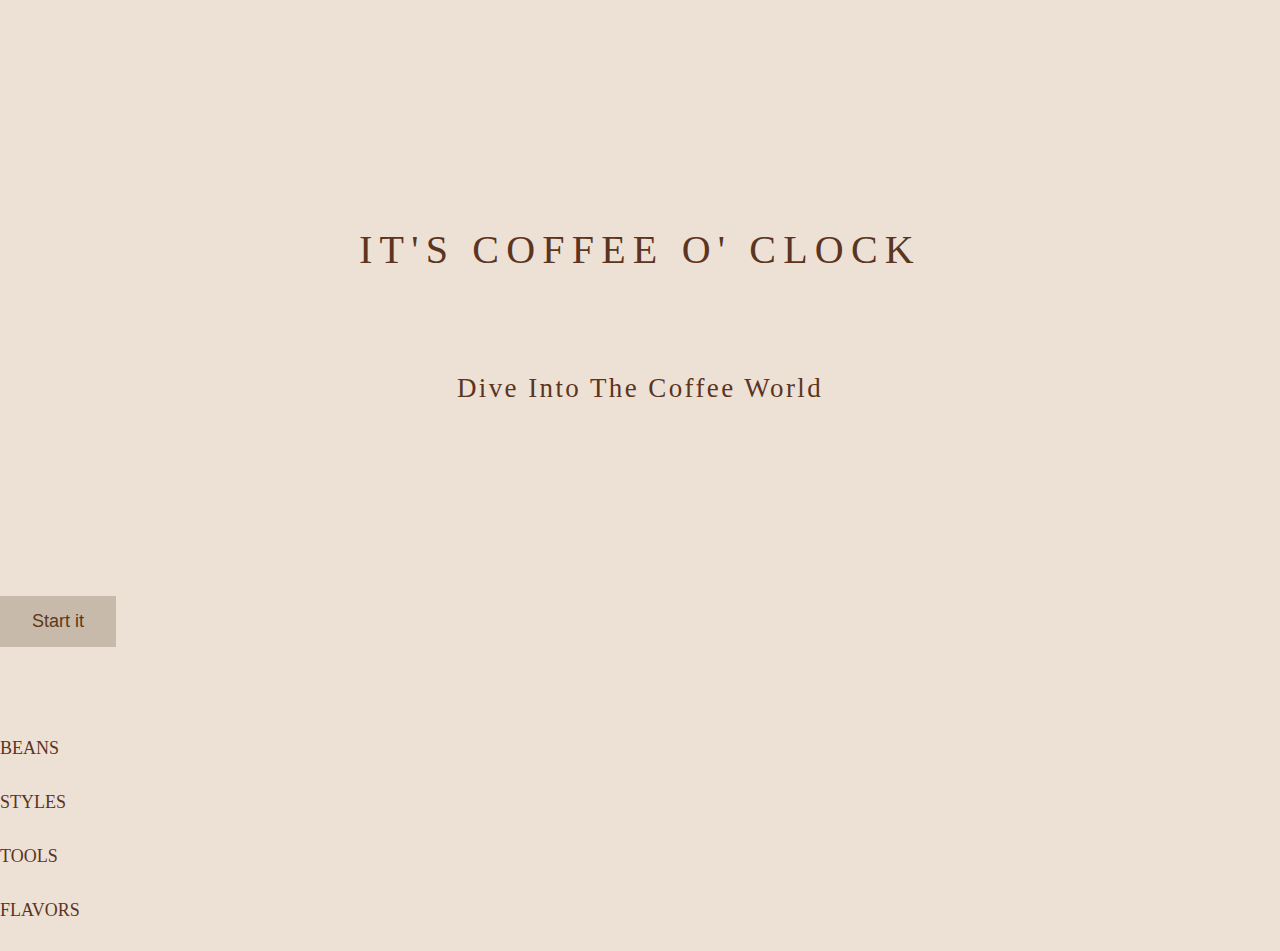
==== index.html @ 8426344e "favicon changed" ====
<!DOCTYPE html>
<html lang="en">
  <head>
    <meta charset="UTF-8" />
    <meta http-equiv="X-UA-Compatible" content="IE=edge" />
    <meta name="viewport" content="width=device-width, initial-scale=1.0" />
    <!-- PUT A TITLE IN HERE -->
    <title>Coffee o' clock</title>
    <link rel="icon" type="image/x-icon" href="/images/homepage_bg.png">
    <!-- PUT A DESCRIPTION IN HERE -->
    <meta name="description" content="describe content of the page here...." />
    <!-- LINK TO NORMALIZE (FOR CONSISTENCY) -->
    <link rel="stylesheet" href="styles.normalize.css" />
    <!-- LINK TO ANY FRAMEWORK STYLES HERE-->
    <!-- LINK TO YOUR STYLES -->
    <link rel="stylesheet" href="styles/styles.css" />
    <link rel="stylesheet" href="./styles/homePage.css">
    <!-- LINK TO EXTERNAL JS LIBRARIES HERE -->
    <!-- LINK TO YOUR JS HERE. NOTE THE DEFER ATTRIBUTE. -->
  </head>
  <body>
    <!-- YOUR HTML GOES HERE -->
    <div class="container">
      <div class="home_container">
        <div class="home_text">
          <h1>It's coffee o' clock</h1>
          <h2>Dive Into The Coffee World</h2>
          <button class="start_btn">Start it</button>
        </div>
        <div class="home_bg"></div>
      </div>
      <div class="coffee_step_container">
        <div class="step_container">
          <div class="step_item">
            <div class="beans step_item_text"></div>
            <div class="name">BEANS</div>
            <img src="./images/home_beans.jpeg" alt="">
          </div>
          <div class="step_item">
            <div class="styles step_item_text"></div>
            <div class="name">STYLES</div>
            <img src="./images/home_styles.jpg" alt="">
          </div>
          <div class="step_item">
            <div class="tools step_item_text"></div>
            <div class="name">TOOLS</div>
            <img src="./images/home_tools.jpeg" alt="">
          </div>
          <div class="step_item">
            <div class="flavors step_item_text"></div>
            <div class="name">FLAVORS</div>
            <img src="./images/home_flavors.jpeg" alt="">
          </div>
        </div>
      </div>
    </div>
  </body>
  
    <!-- YOUR EXTERNAL PLUG-IN MAY ASK YOU TO PUT A SCRIPT TAG HERE. -->
  <script src="./scripts/scripts.js"></script>
</html>
---- styles/styles.css ----
/* ===== YOUR CSS GOES HERE ===== */
/* ===== START WITH GLOBAL STYLES THEN USE MEDIA QUERIES FOR LAYOUT ADJUSTMENTS ===== */

*,
*::before,
*::after {
  box-sizing: border-box;
}

/* Remove default margin */
body,
h1,
h2,
h3,
h4,
h5,
h6 {
  margin: 0;
}

html {
  overflow-x: hidden;
}

/* Set core body defaults */
body {
  min-height: 100vh;
  font-size: 100%;
  line-height: 1.5;
  text-rendering: optimizeSpeed;
  font-family: "Libre Baskerville"; 
  overflow-x: hidden;
  background-color: rgb(237, 225, 213);
  color: #5b3422;
  font-size: 18px;
}

article{
  padding: 1rem;
  max-width: 600px;
  margin-left: auto;
  margin-right: auto;  
}

header h1 {
  font-size: 3.5rem;
  text-transform: uppercase;
  letter-spacing: 0.18em;
  text-align: center;
  margin-top: 2.5em;
  margin-bottom: 0.3rem;
  font-weight: normal;
}

h1 {
  font-size: 2.5rem;
  text-transform: uppercase;
  letter-spacing: 0.18em;
  text-align: center;
  margin-top: 5.5em;
  margin-bottom: 5.5rem;
  font-weight: normal;
}

h2 {
  letter-spacing: 0.15rem;
  text-align: center;
  margin-top: 0.5em;
  margin-bottom: 5.5rem;
  font-weight: normal;
}

button {
  background-color: #C7baab;
  border: none;
  color: #5e3817;
  padding: 15px 32px;
  text-align: center;
  text-decoration: none;
  display: inline-block;
  margin: auto;
  font-size: 18px;
  margin-top: 5.5em;
  margin-bottom: 5.5rem;
}

.grid-container {
    display: grid;
    grid-template-columns: auto auto auto;
    gap: 10px;
    background-color: #5e3817;
    padding: 10px;
    margin: 10px;
  }
  
  .grid-container > div {
    background-color: rgba(255, 255, 255, 0.8);
    text-align: center;
    padding: 20px 0;
  }
  
  .item1 {
    grid-column: 2 / span 2; 
  }
  

/*** nav ***/
nav{
    background-color: #5b3422;
  }
  
nav ul{
    list-style: none;
    display: flex;
    flex-flow: row wrap;
    justify-content: center;
    align-items: center;
    font-family: "Libre Baskerville"; 
    gap: 30px;
  }
  
nav ul li{
    padding: 1px;
    margin: 10px;
  }
  
nav ul a {
    font-size: 18px;
    display: inline-flex;
    color: rgb(237, 225, 213);
    text-decoration: none;
    text-transform: uppercase;
    font-weight: 600;
    padding-left: 15px;
    padding-right: 15px;
  }

.centerbt{
    display: grid;
    justify-content: center;
  }

img {
	width: 100%;
	height: auto;
}

figure {
	margin-left: 1em;
	margin-right: 1rem;
	margin-bottom: 1em;
	margin-top: 1em;
}
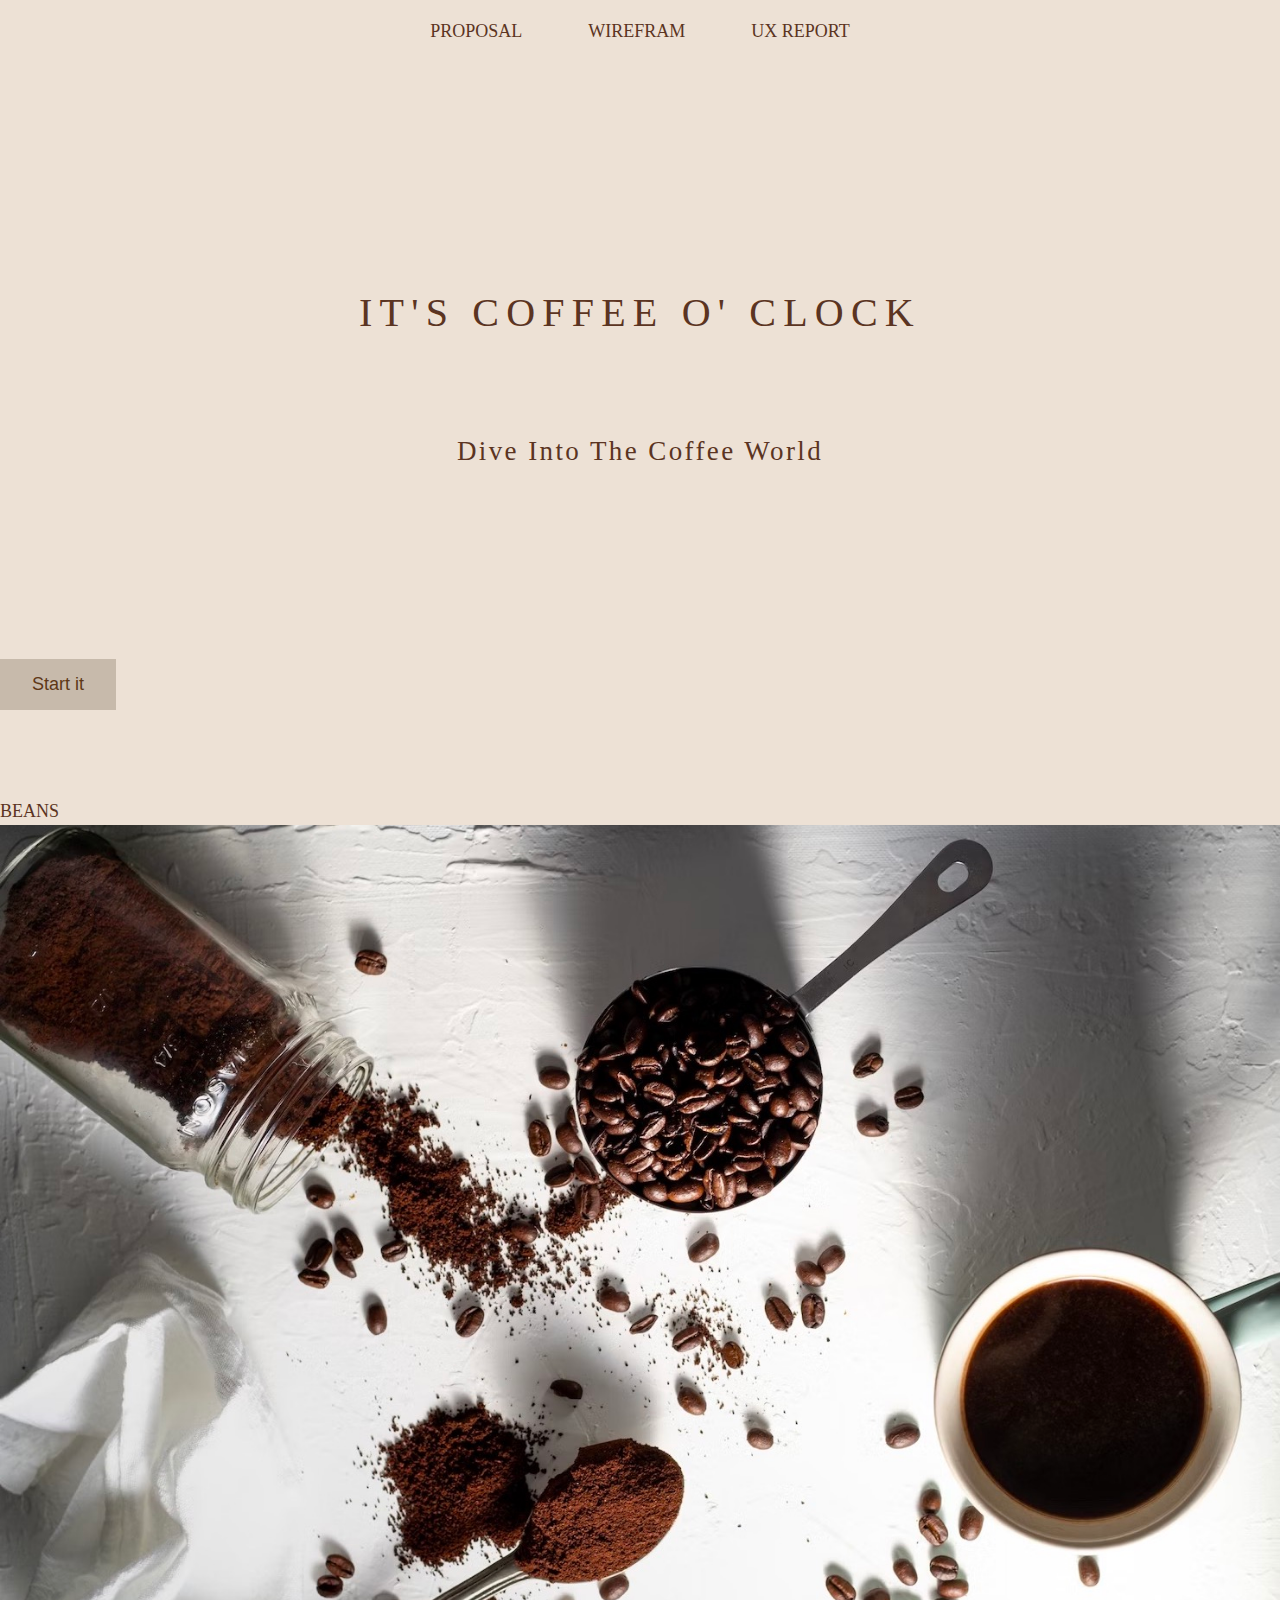
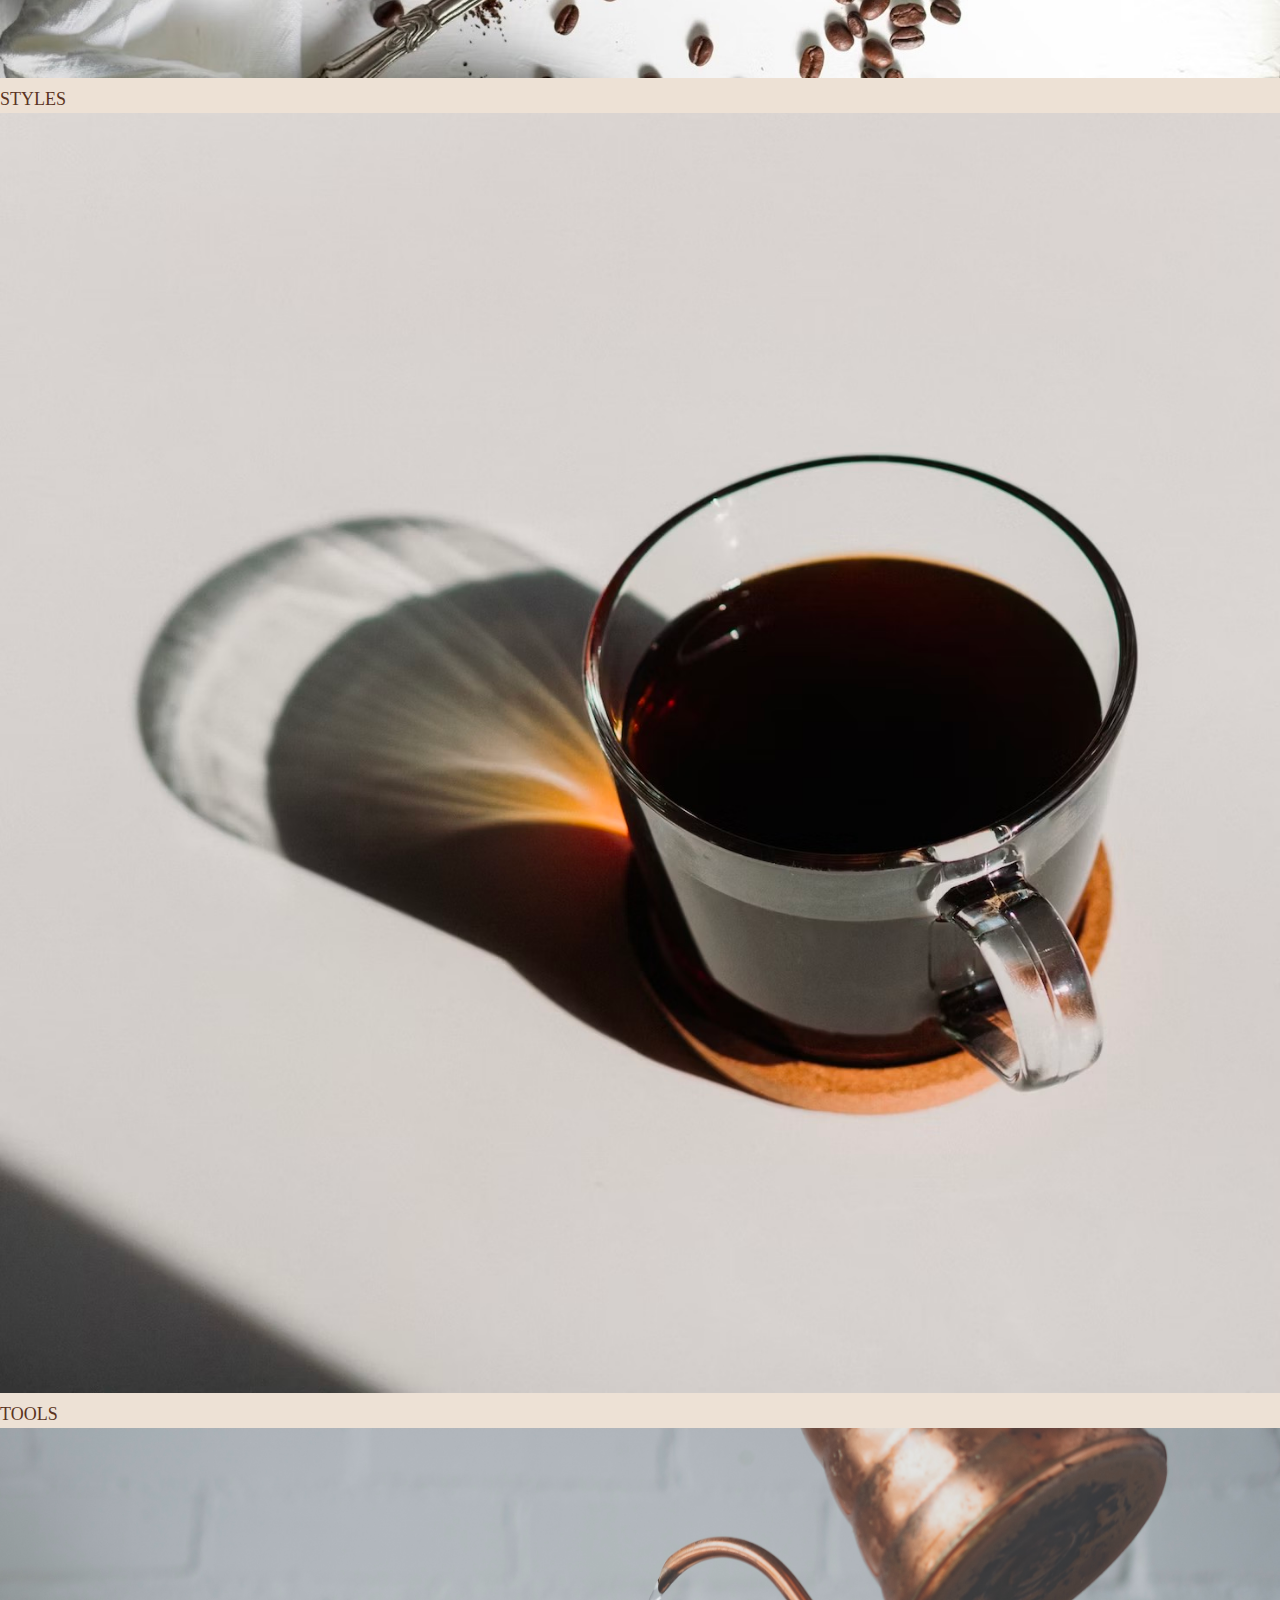
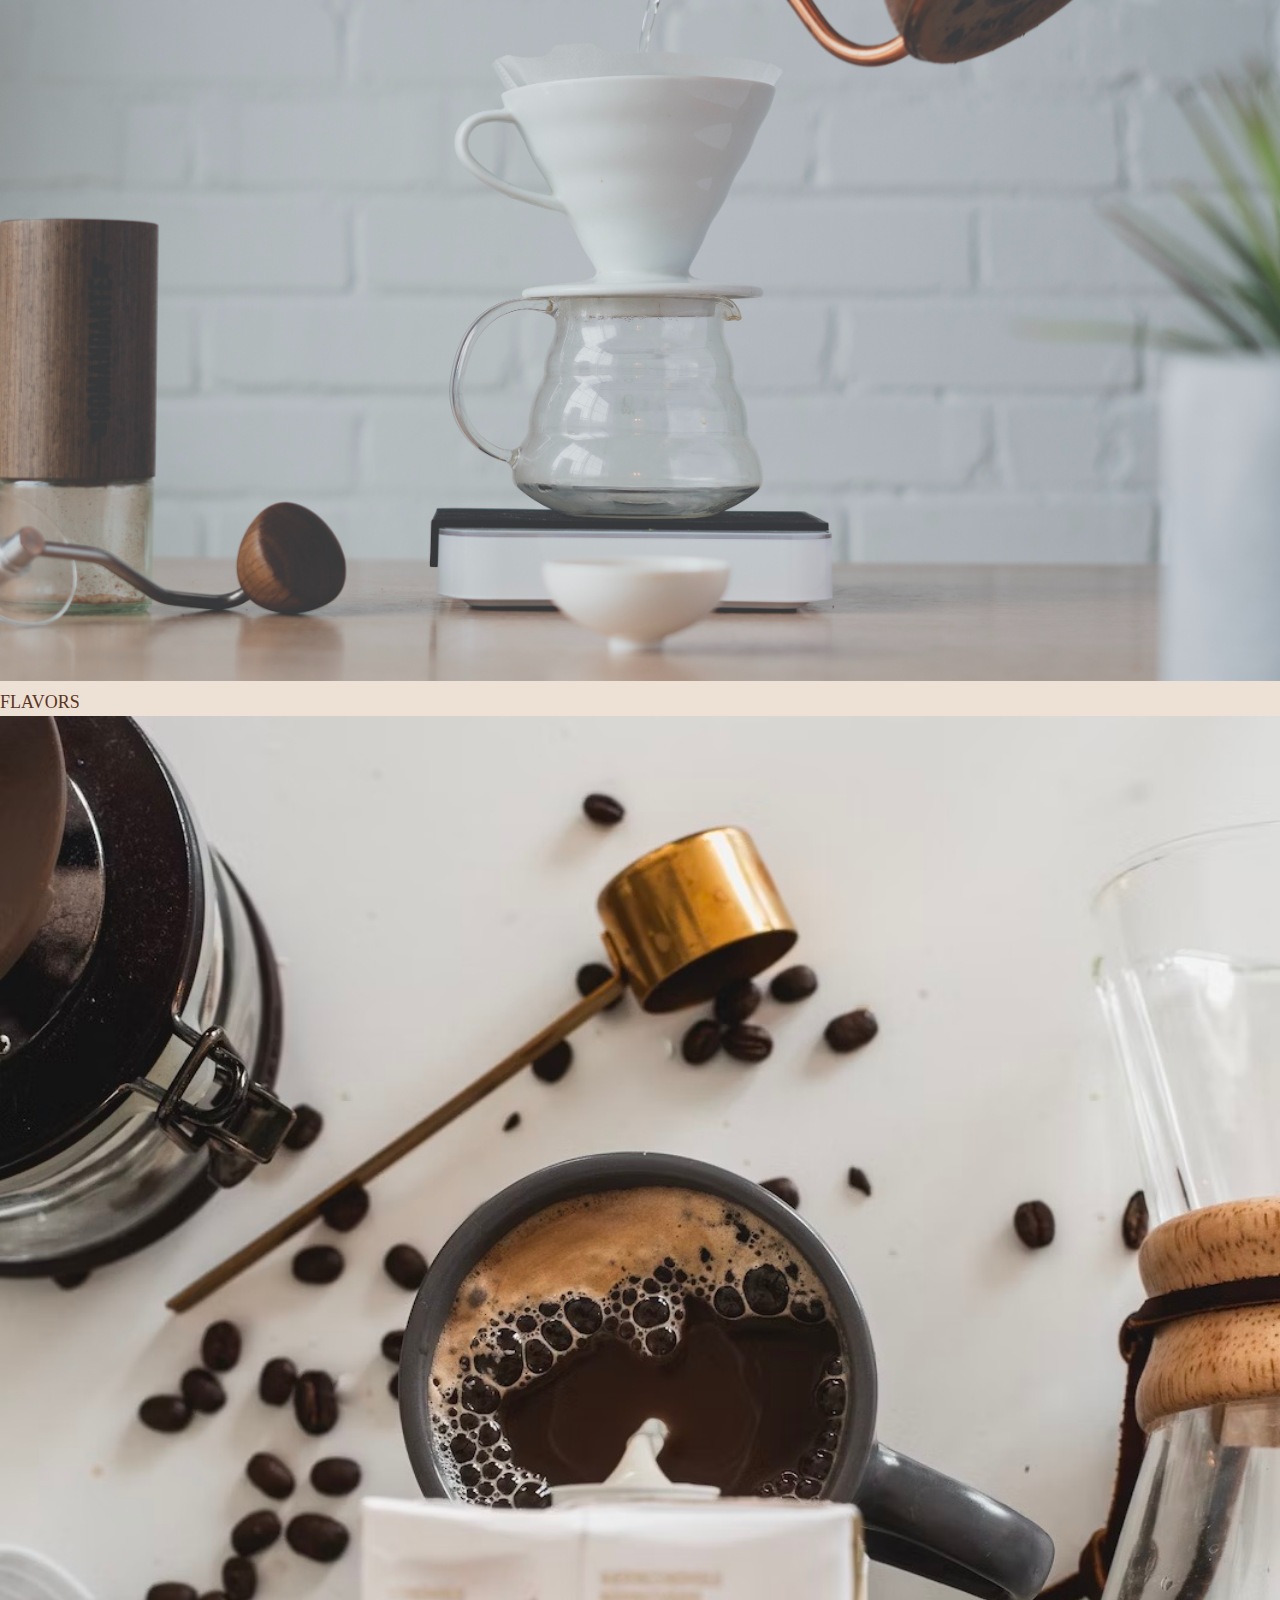
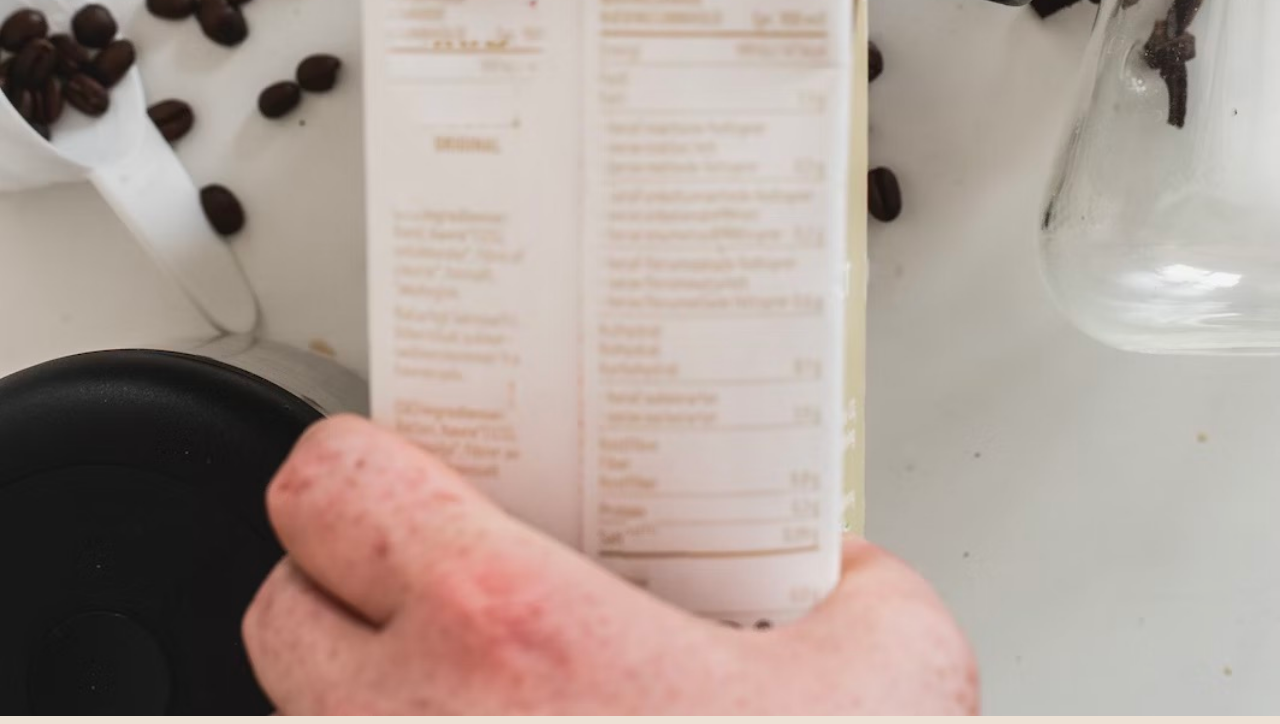
==== commit 80215749: "added some media query" ====
--- a/index.html
+++ b/index.html
@@ -6,11 +6,11 @@
     <meta name="viewport" content="width=device-width, initial-scale=1.0" />
     <!-- PUT A TITLE IN HERE -->
     <title>Coffee o' clock</title>
-    <link rel="icon" type="image/x-icon" href="/images/homepage_bg.png">
+    <link rel="icon" type="image/x-icon" href="./images/icon.png">
     <!-- PUT A DESCRIPTION IN HERE -->
     <meta name="description" content="describe content of the page here...." />
     <!-- LINK TO NORMALIZE (FOR CONSISTENCY) -->
-    <link rel="stylesheet" href="styles.normalize.css" />
+    <link rel="stylesheet" href="styles/normalize.css" />
     <!-- LINK TO ANY FRAMEWORK STYLES HERE-->
     <!-- LINK TO YOUR STYLES -->
     <link rel="stylesheet" href="styles/styles.css" />
@@ -23,6 +23,13 @@
     <div class="container">
       <div class="home_container">
         <div class="home_text">
+          <nav>
+            <ul>
+              <li><a href="#proposal">proposal</a></li>
+              <li><a href="#Wirefram">Wirefram</a></li>
+              <li><a href="#Wirefram">UX report</a></li>
+            </ul>
+          </nav>
           <h1>It's coffee o' clock</h1>
           <h2>Dive Into The Coffee World</h2>
           <button class="start_btn">Start it</button>
@@ -34,25 +41,25 @@
           <div class="step_item">
             <div class="beans step_item_text"></div>
             <div class="name">BEANS</div>
-            <img src="./images/home_beans.jpeg" alt="">
+            <a href="beans.html"><img src="./images/home_beans.jpeg" alt=""></a>
           </div>
           <div class="step_item">
             <div class="styles step_item_text"></div>
             <div class="name">STYLES</div>
-            <img src="./images/home_styles.jpg" alt="">
+            <a href="2-coffeeStyles.html"><img src="./images/home_styles.jpeg" alt=""></a>
           </div>
           <div class="step_item">
             <div class="tools step_item_text"></div>
             <div class="name">TOOLS</div>
-            <img src="./images/home_tools.jpeg" alt="">
+            <a href="3-brewingTools.html"><img src="./images/home_tools.jpg" alt=""></a>
           </div>
           <div class="step_item">
             <div class="flavors step_item_text"></div>
             <div class="name">FLAVORS</div>
-            <img src="./images/home_flavors.jpeg" alt="">
-          </div>
-        </div>
-      </div>
+            <a href="4-addingFlavors.html"><img src="./images/home_flavors.jpeg" alt=""></a>
+          </div>      
+        </div>     
+      </div> 
     </div>
   </body>
   
--- a/styles/styles.css
+++ b/styles/styles.css
@@ -70,6 +70,14 @@
   font-weight: normal;
 }
 
+h3{
+  letter-spacing: 0.10rem;
+  text-align: center;
+  margin-top: 1.5em;
+  font-weight: normal;
+  font-size: 25px;
+}
+
 button {
   background-color: #C7baab;
   border: none;
@@ -84,57 +92,74 @@
   margin-bottom: 5.5rem;
 }
 
-.grid-container {
-    display: grid;
-    grid-template-columns: auto auto auto;
+.beanstype{
+  text-align: center;
+}
+
+.flex-container {
+    display: flex;
+    flex-wrap: nowrap;
+    justify-content: space-around;
+    background-color: #5e3817;
     gap: 10px;
-    background-color: #5e3817;
     padding: 10px;
     margin: 10px;
+    align-items: stretch;
   }
   
-  .grid-container > div {
-    background-color: rgba(255, 255, 255, 0.8);
-    text-align: center;
-    padding: 20px 0;
-  }
+.flex-item {
+  background-color: rgba(255, 255, 255, 0.8);
+  text-align: center;
+  flex-grow: 1;
+  flex-basis: 1;
+}
+
+.inner-text{
+  margin: auto;
+}
   
-  .item1 {
-    grid-column: 2 / span 2; 
-  }
-  
-
 /*** nav ***/
-nav{
-    background-color: #5b3422;
-  }
-  
 nav ul{
+    display: flex;
+    flex-direction: row;
+    justify-content: center;
     list-style: none;
-    display: flex;
-    flex-flow: row wrap;
-    justify-content: center;
+    margin: 0; 
     align-items: center;
-    font-family: "Libre Baskerville"; 
     gap: 30px;
-  }
-  
-nav ul li{
-    padding: 1px;
-    margin: 10px;
-  }
-  
-nav ul a {
-    font-size: 18px;
-    display: inline-flex;
-    color: rgb(237, 225, 213);
-    text-decoration: none;
-    text-transform: uppercase;
-    font-weight: 600;
-    padding-left: 15px;
-    padding-right: 15px;
+    padding-left: 0;
   }
 
+nav ul a {
+    color: #5b3422;
+    text-transform: uppercase;   
+    text-decoration: none;
+    display: block;
+    padding: 1em;
+  }
+
+@media all and (max-width: 800px) {
+  nav ul {
+    justify-content: space-around;
+  }
+}  
+
+@media all and (max-width: 600px) {
+  nav ul {
+    flex-flow: column wrap;
+    padding: 0 ;
+  }
+  nav ul a { 
+    text-align: center; 
+    padding: 10px;
+    border-top: 1px solid rgba(255, 255, 255,0.3); 
+    border-bottom: 1px solid rgba(0, 0, 0, 0.1); 
+  }
+  nav ul li:last-of-type a {
+    border-bottom: none;
+  }
+}
+  
 .centerbt{
     display: grid;
     justify-content: center;
@@ -150,4 +175,9 @@
 	margin-right: 1rem;
 	margin-bottom: 1em;
 	margin-top: 1em;
+}
+
+.coffeestyle{
+  font-size: 28px;
+  text-align: center; 
 }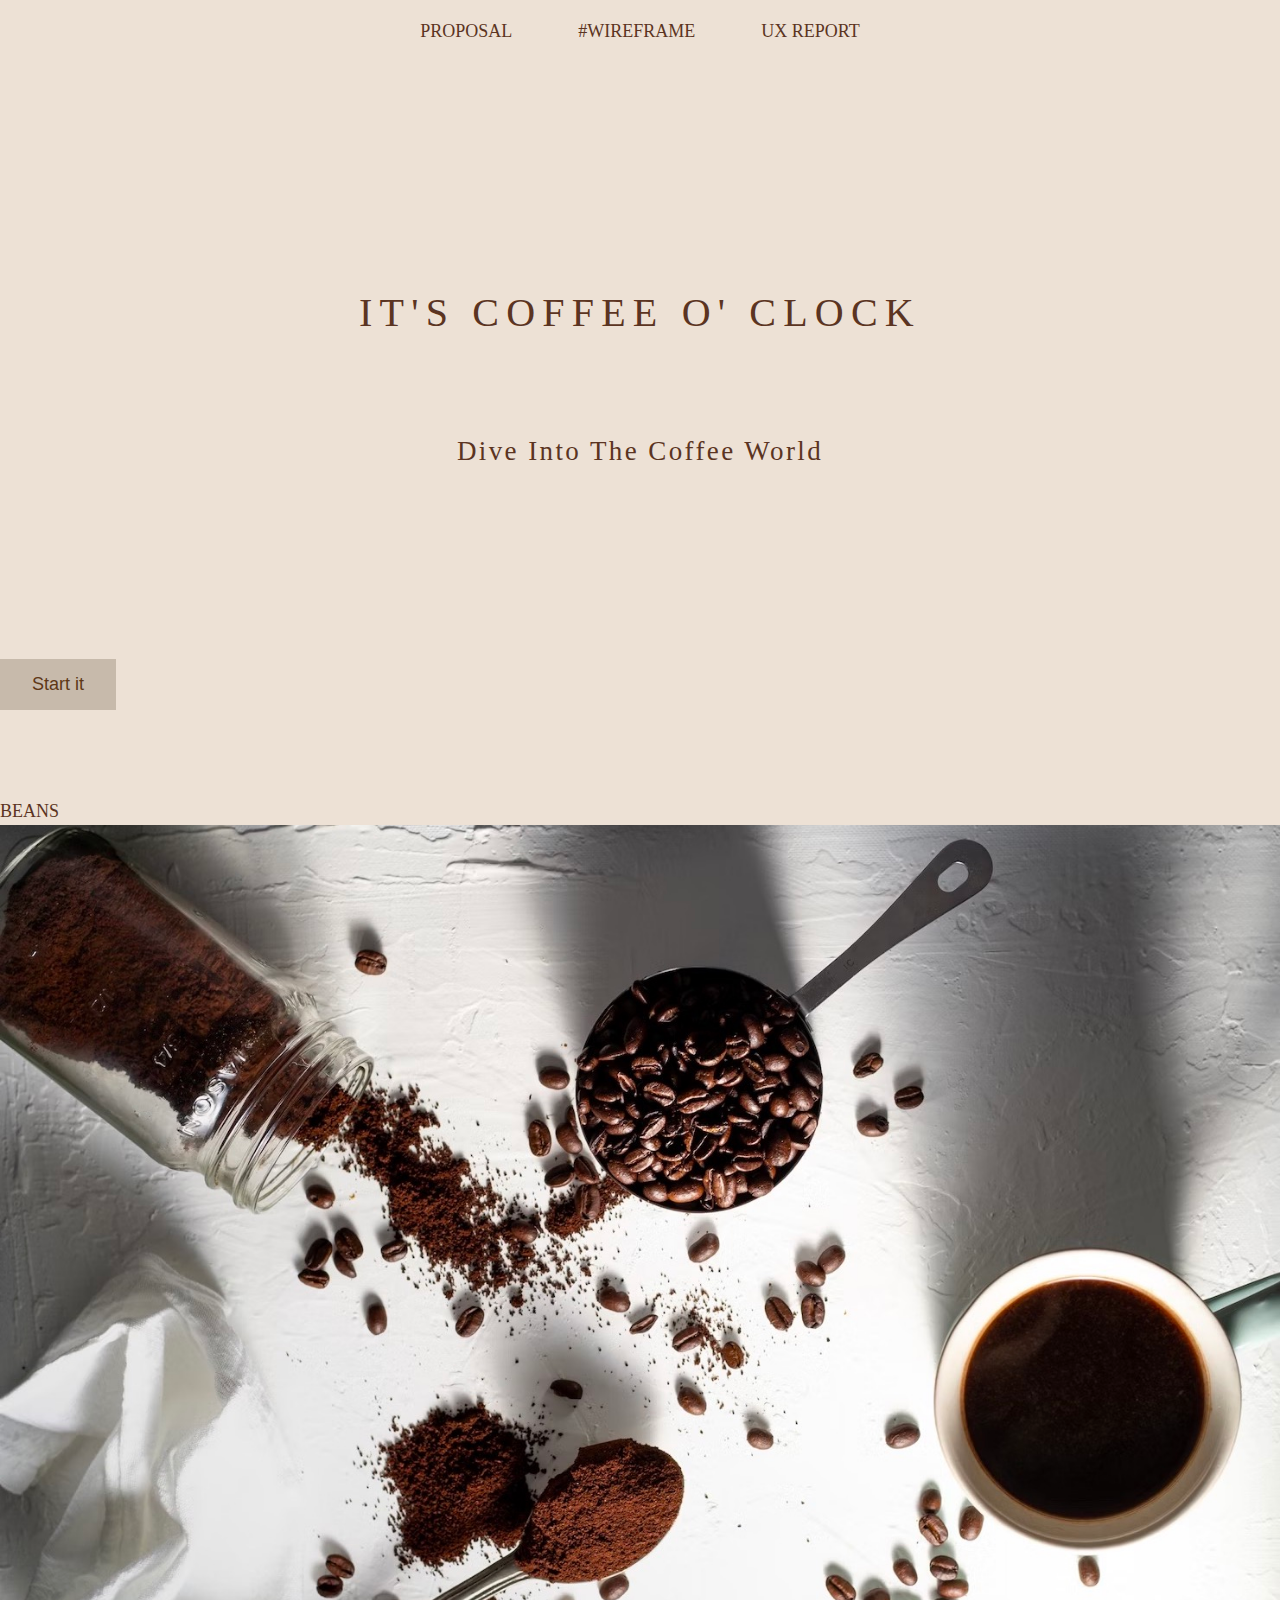
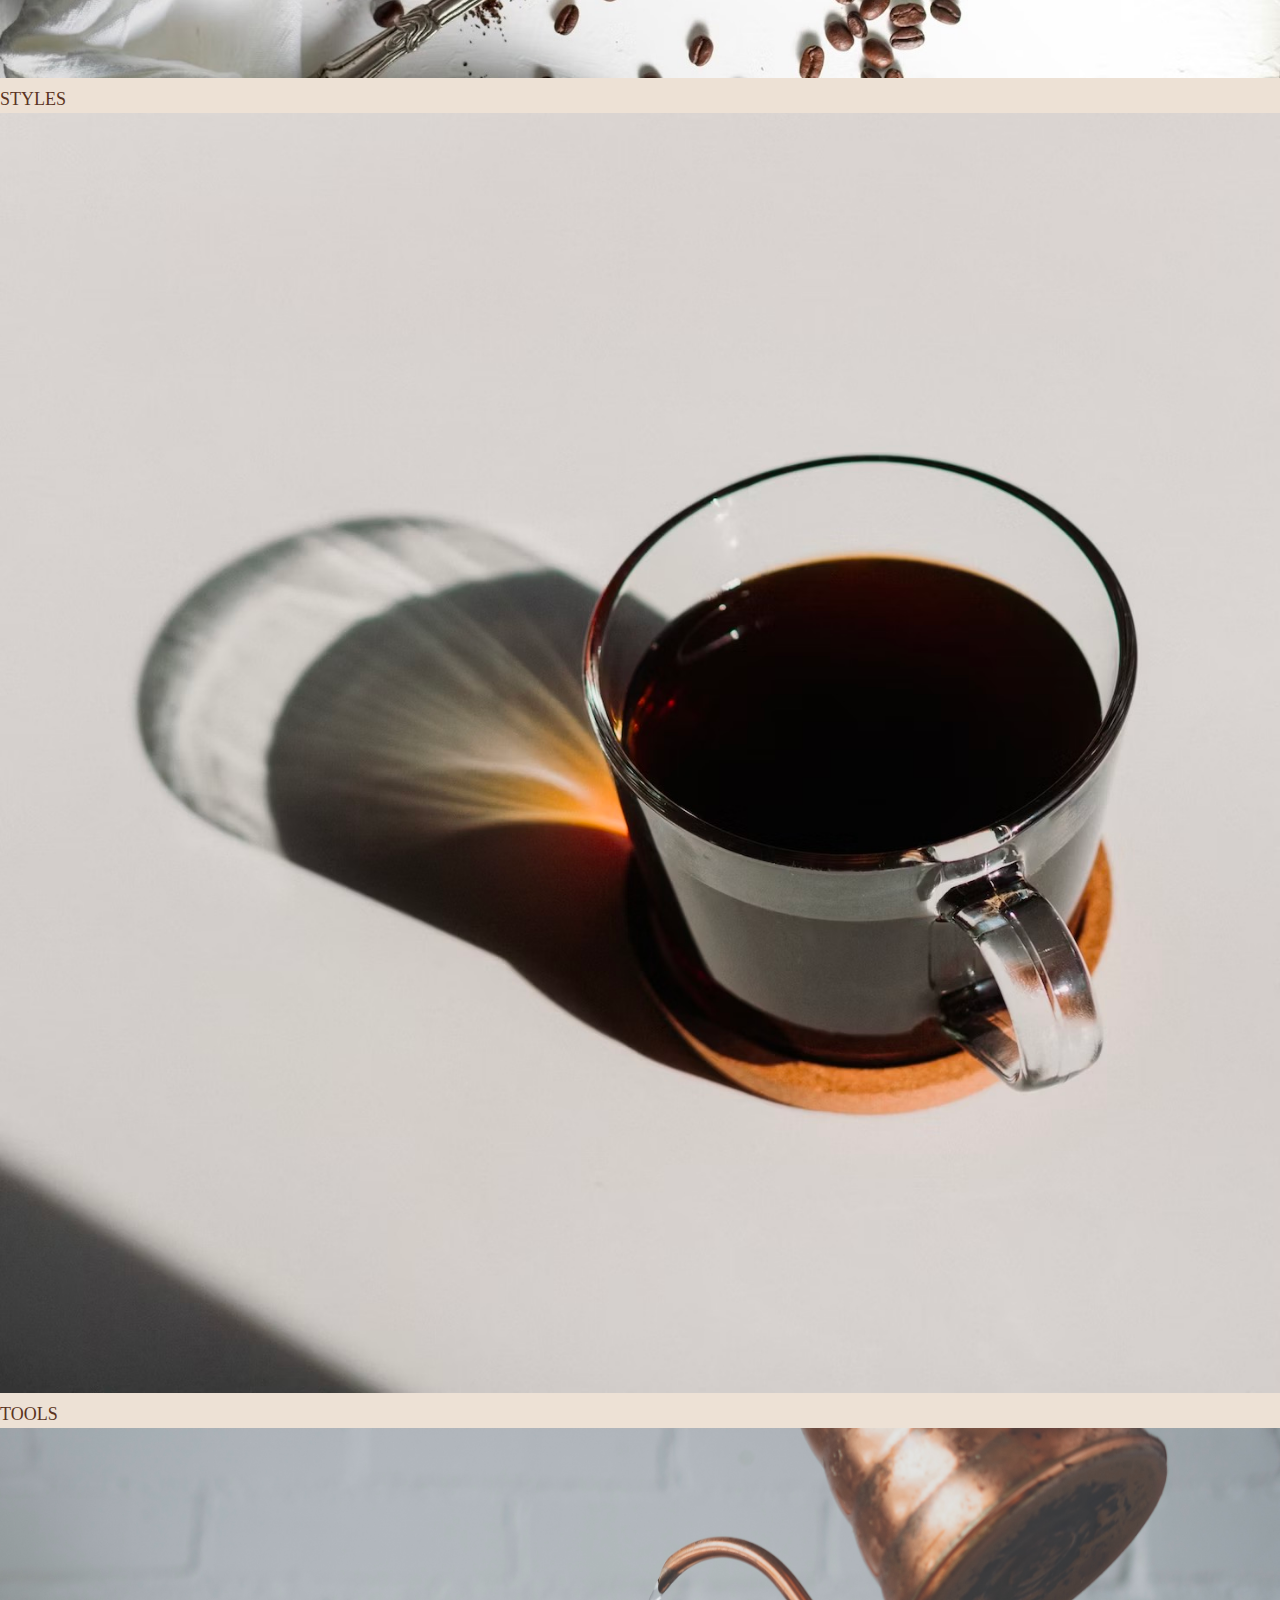
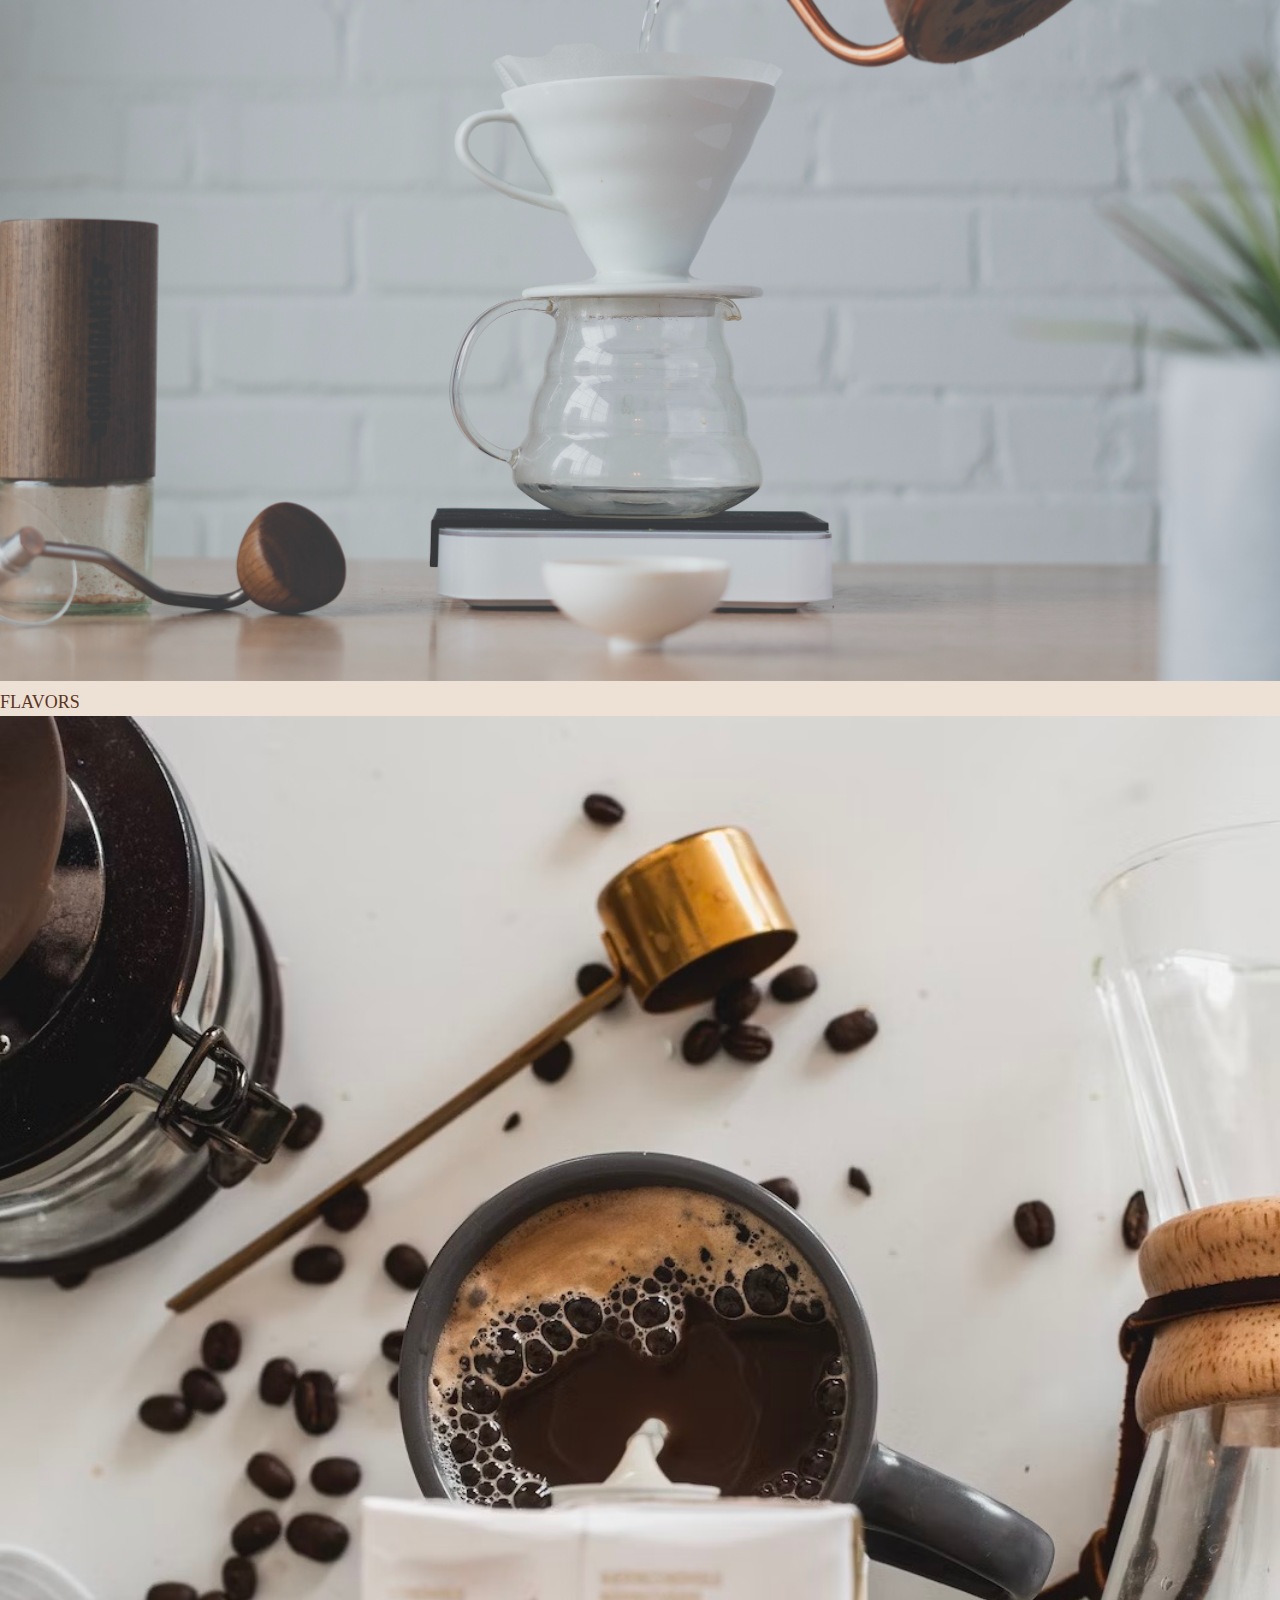
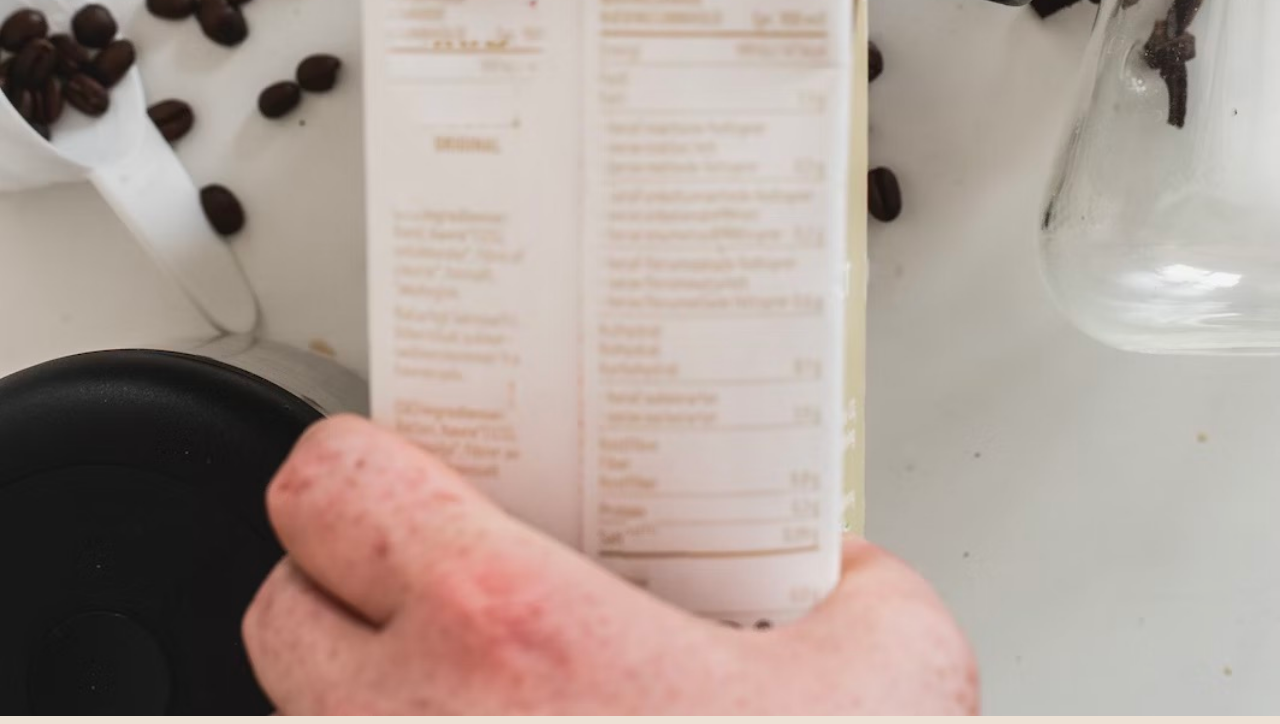
==== commit 03413bdc: "typo fixed" ====
--- a/index.html
+++ b/index.html
@@ -18,24 +18,26 @@
     <!-- LINK TO EXTERNAL JS LIBRARIES HERE -->
     <!-- LINK TO YOUR JS HERE. NOTE THE DEFER ATTRIBUTE. -->
   </head>
+ 
+    <!-- YOUR HTML GOES HERE -->
   <body>
-    <!-- YOUR HTML GOES HERE -->
     <div class="container">
       <div class="home_container">
         <div class="home_text">
           <nav>
             <ul>
               <li><a href="#proposal">proposal</a></li>
-              <li><a href="#Wirefram">Wirefram</a></li>
+              <li><a href="#Wireframe">#Wireframe</a></li>
               <li><a href="#Wirefram">UX report</a></li>
             </ul>
           </nav>
           <h1>It's coffee o' clock</h1>
           <h2>Dive Into The Coffee World</h2>
-          <button class="start_btn">Start it</button>
+          <button class="start_btn">Start it</a></button>
         </div>
         <div class="home_bg"></div>
       </div>
+      
       <div class="coffee_step_container">
         <div class="step_container">
           <div class="step_item">
@@ -58,11 +60,11 @@
             <div class="name">FLAVORS</div>
             <a href="4-addingFlavors.html"><img src="./images/home_flavors.jpeg" alt=""></a>
           </div>      
-        </div>     
+        </div> 
       </div> 
-    </div>
+    </div> 
   </body>
-  
+   
     <!-- YOUR EXTERNAL PLUG-IN MAY ASK YOU TO PUT A SCRIPT TAG HERE. -->
   <script src="./scripts/scripts.js"></script>
 </html>
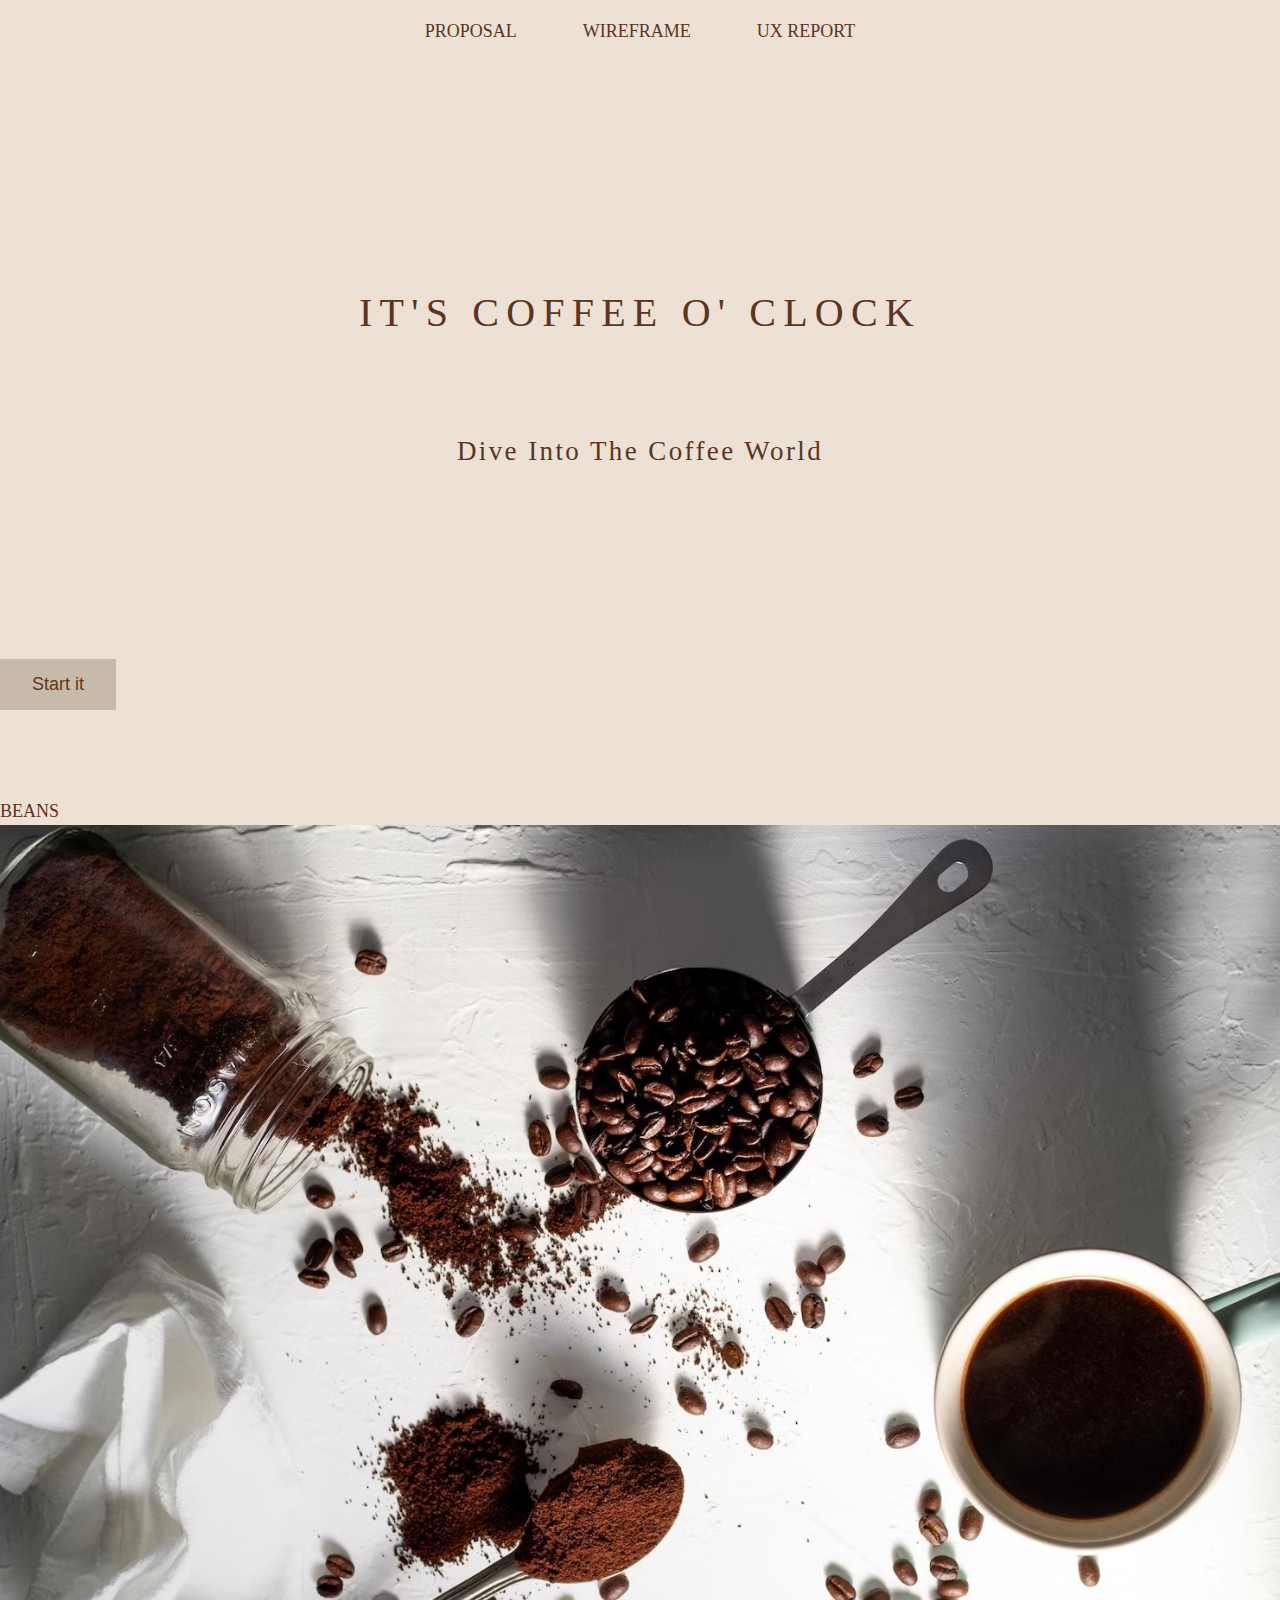
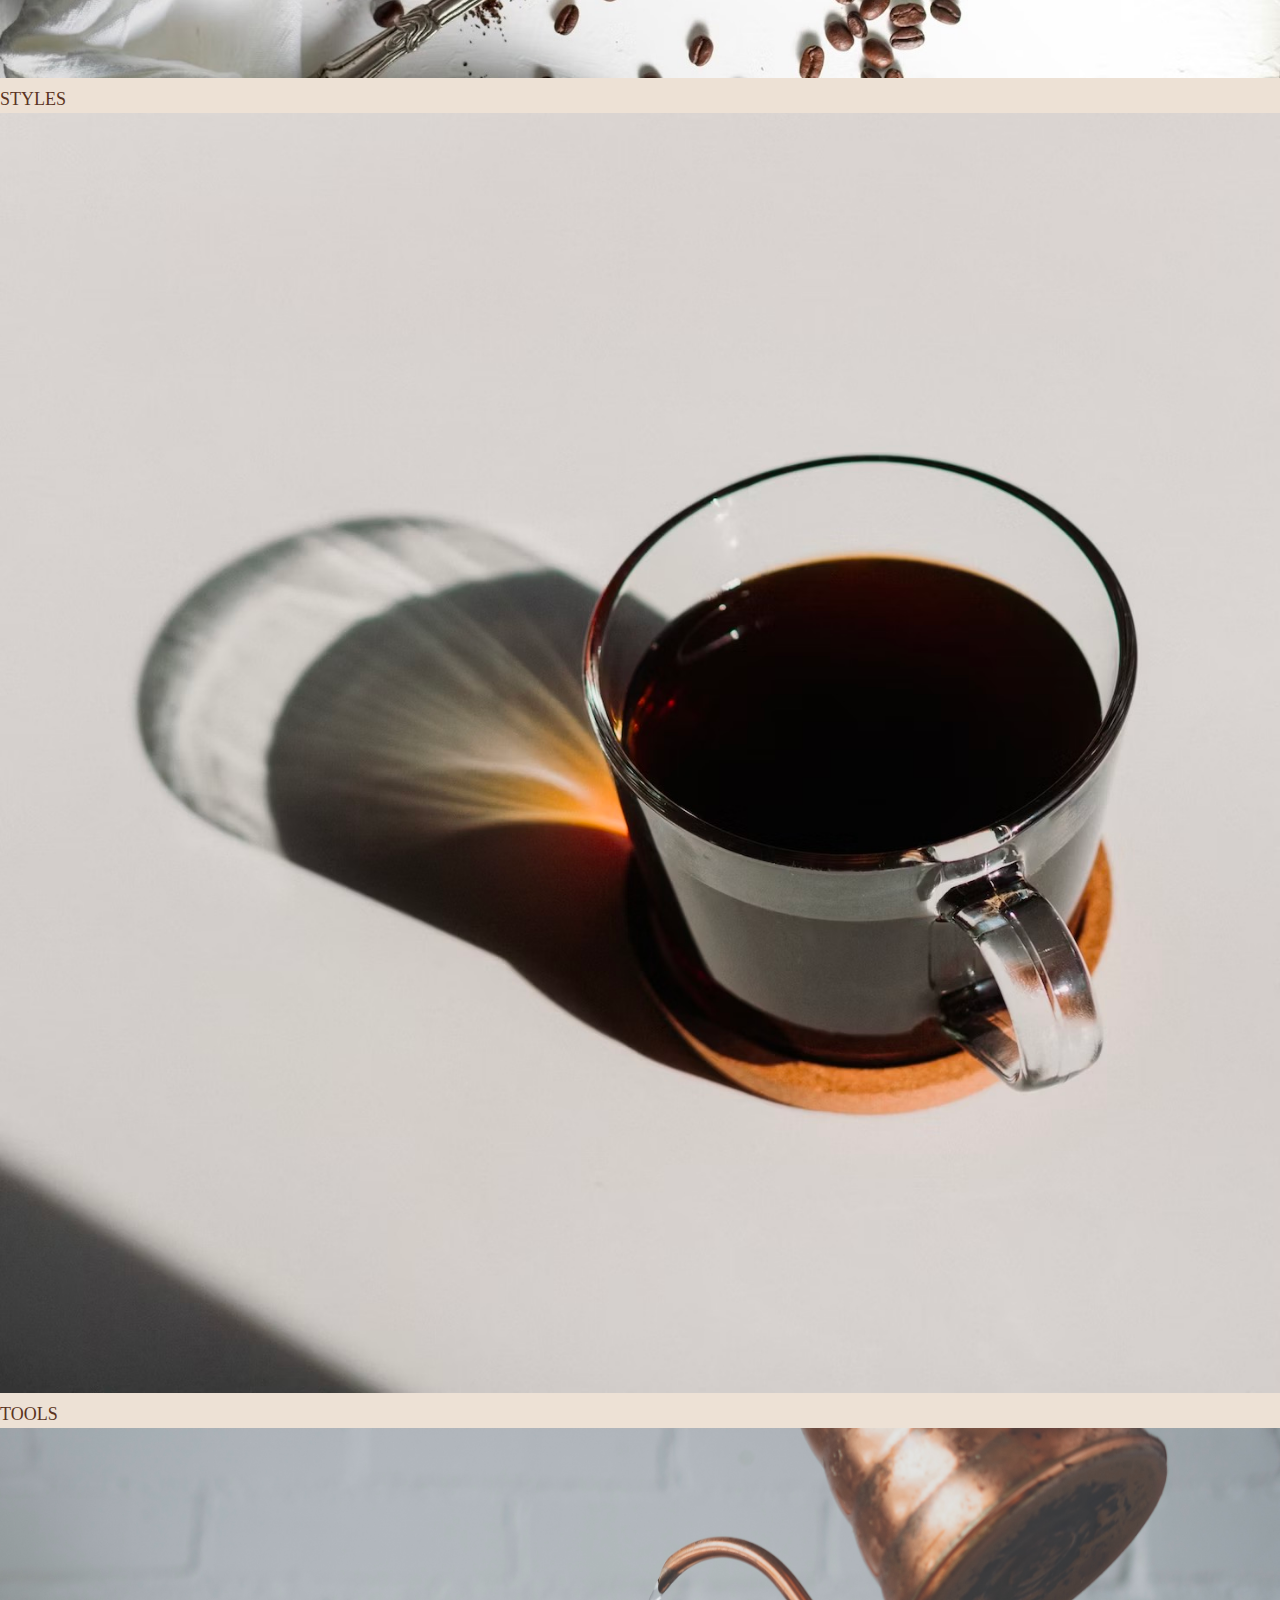
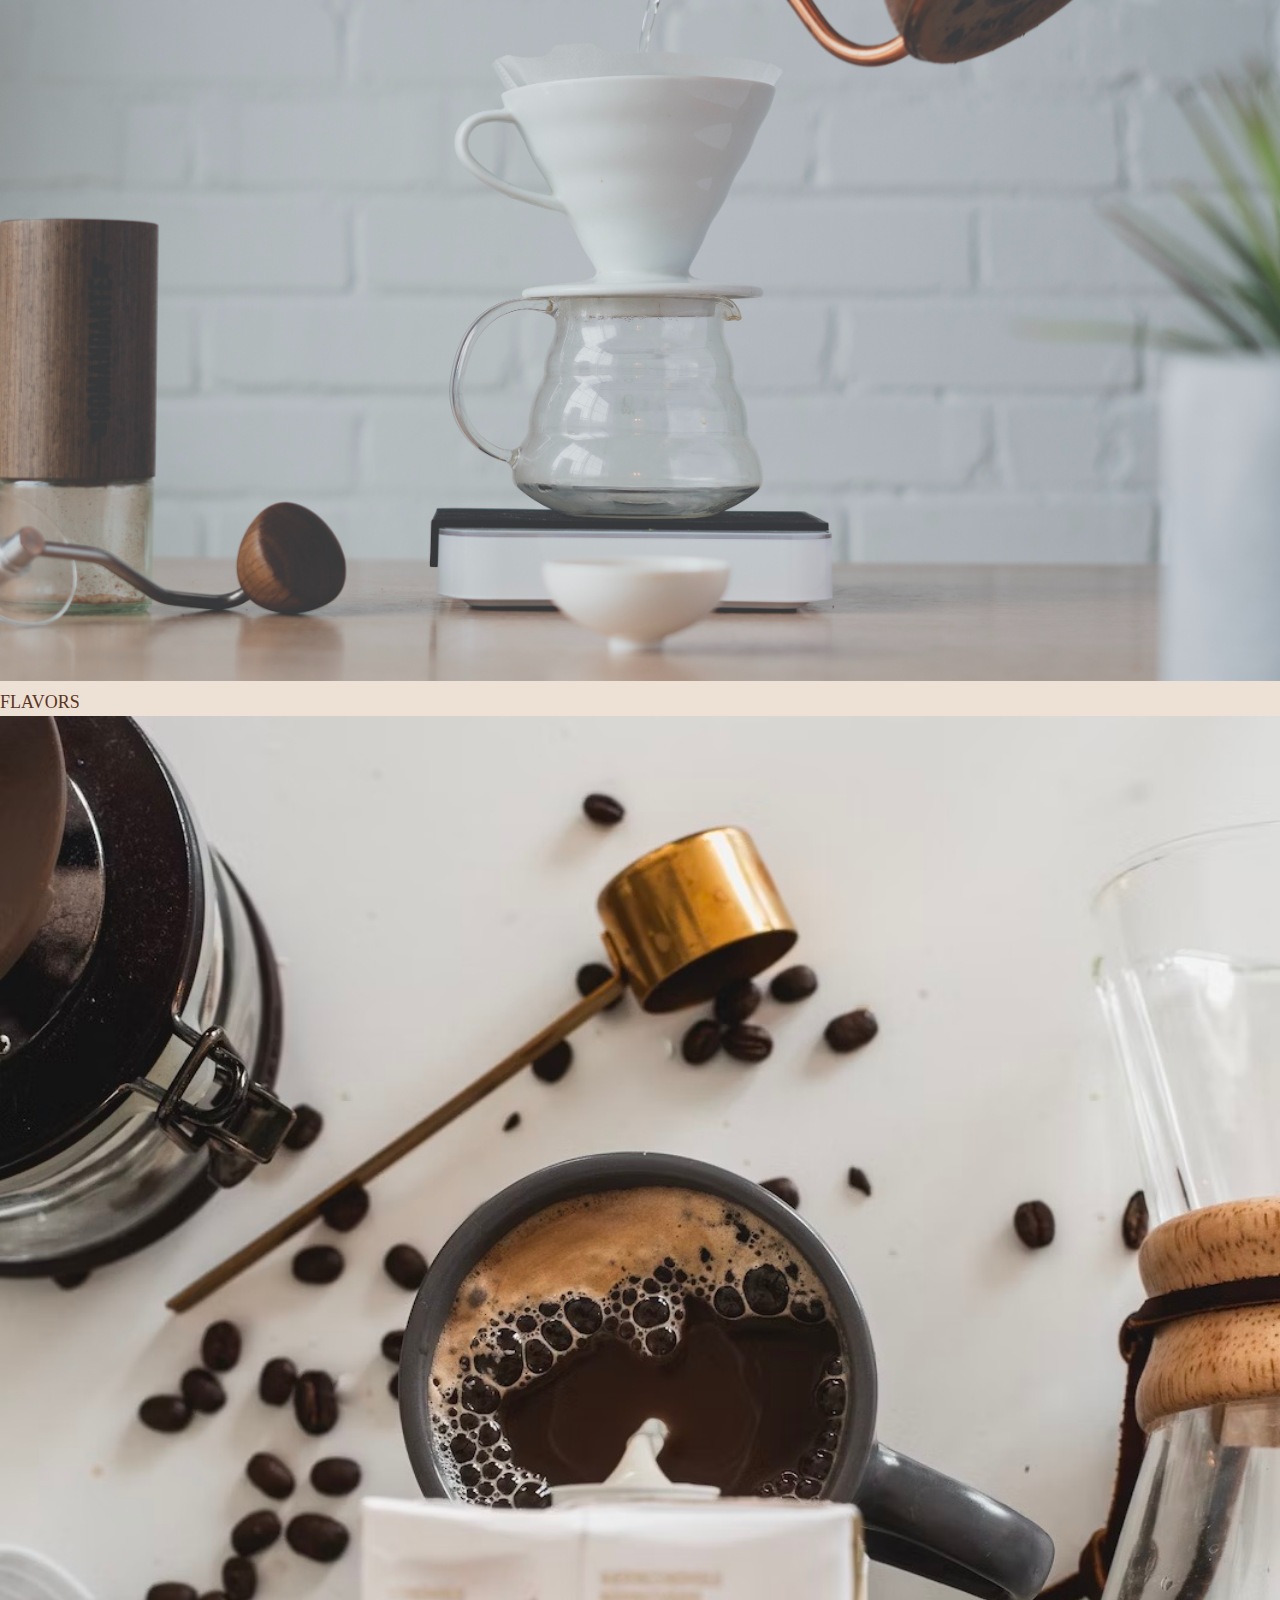
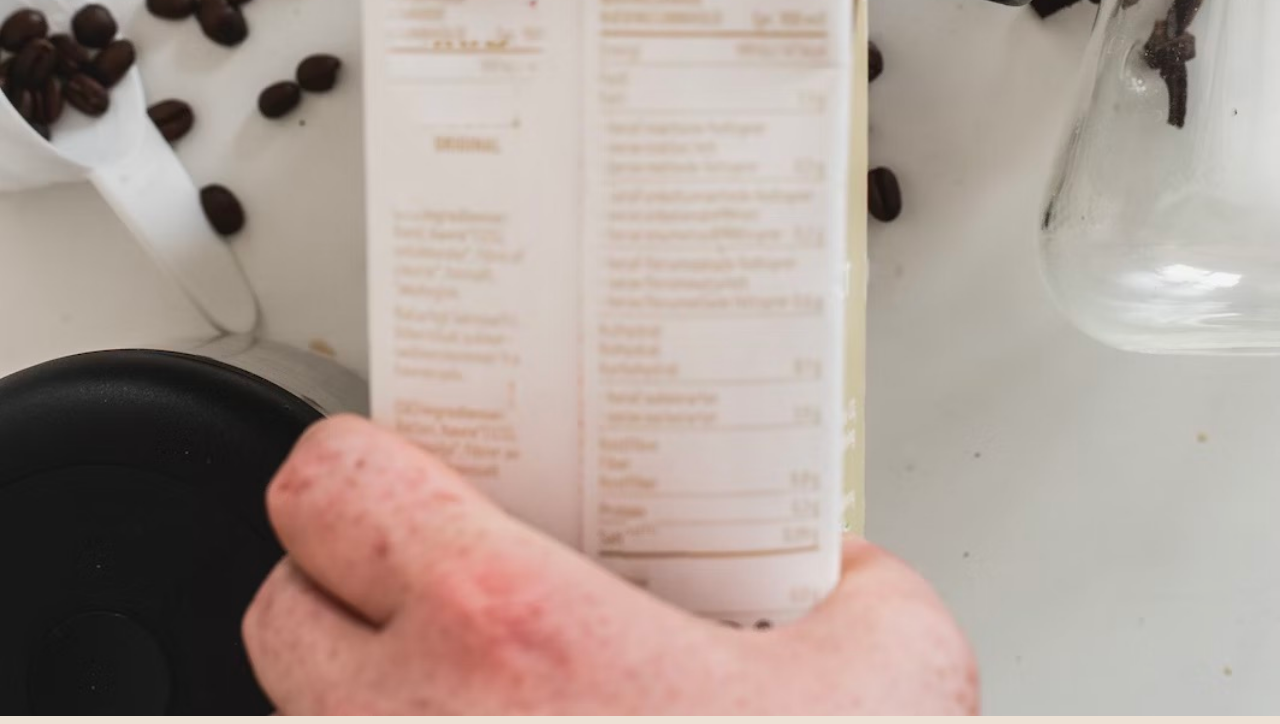
==== commit 47259eb5: "typo fixed" ====
--- a/index.html
+++ b/index.html
@@ -27,8 +27,8 @@
           <nav>
             <ul>
               <li><a href="#proposal">proposal</a></li>
-              <li><a href="#Wireframe">#Wireframe</a></li>
-              <li><a href="#Wirefram">UX report</a></li>
+              <li><a href="#Wireframe">Wireframe</a></li>
+              <li><a href="#UX report">UX report</a></li>
             </ul>
           </nav>
           <h1>It's coffee o' clock</h1>
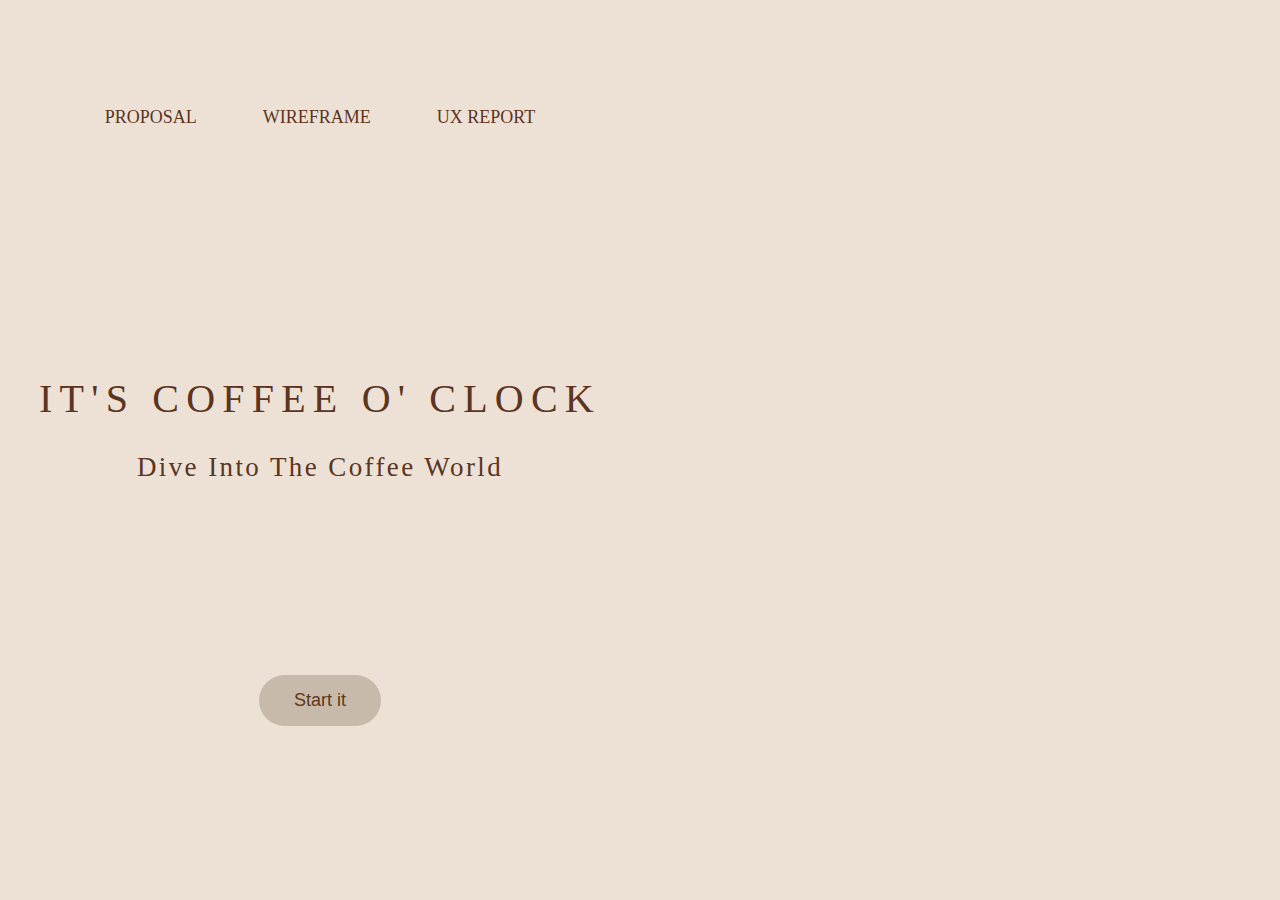
==== commit 1be4f1ae: "updated link" ====
--- a/index.html
+++ b/index.html
@@ -28,7 +28,7 @@
             <ul>
               <li><a href="#proposal">proposal</a></li>
               <li><a href="#Wireframe">Wireframe</a></li>
-              <li><a href="#UX report">UX report</a></li>
+              <li><a href="https://docs.google.com/document/d/14pYhM7pZNBgGR-rhAviuTPBSbRAJAnbp3irMDgeFyaE/edit?usp=sharing">UX report</a></li>
             </ul>
           </nav>
           <h1>It's coffee o' clock</h1>
--- a/styles/homePage.css
+++ b/styles/homePage.css
@@ -0,0 +1,133 @@
+html{
+	box-sizing: border-box;
+}
+*, *:before, *:after{
+	box-sizing: inherit;
+}
+
+.container {
+  position: relative;
+  height: 100vh;
+  overflow: hidden;
+}
+.container .home_container {
+  display: flex;
+  transition: 1s;
+  margin-top: 0px;
+}
+.container .home_container .home_text {
+  width: 50%;
+  height: 100vh;
+  display: flex;
+  flex-direction: column;
+  align-items: center;
+  justify-content: center;
+}
+.container .home_container .home_text h1 {
+  font-size: 2.5rem;
+  text-transform: uppercase;
+  letter-spacing: 0.18em;
+  text-align: center;
+  margin-bottom: 0.3rem;
+  font-weight: normal;
+}
+.container .home_container .home_text h2 {
+  letter-spacing: 0.15rem;
+  text-align: center;
+  margin-top: 0.5em;
+  margin-bottom: 5.5rem;
+  font-weight: normal;
+}
+.container .home_container .home_text button {
+  background-color: #C7baab;
+  border: none;
+  color: #5e3817;
+  padding: 15px 35px;
+  border-radius: 30px;
+  text-align: center;
+  text-decoration: none;
+  font-size: 18px;
+  transition: 0.5s;
+  cursor: pointer;
+}
+.container .home_container .home_text button:hover {
+  opacity: 0.7;
+}
+.container .home_container .home_bg {
+  width: 50%;
+  height: 100vh;
+  background-image: url('../images/homepage_bg.png');
+  background-size: cover;
+  background-repeat: no-repeat;
+  background-position: center;
+}
+.container .coffee_step_container {
+  box-sizing: border-box;
+  background-color: #C7baab;
+  height: 100vh;
+}
+.container .coffee_step_container .step_container {
+  display: flex;
+  flex-wrap: wrap;
+  justify-content: center;
+  align-items: center;
+  height: 100%;
+}
+.container .coffee_step_container .step_container .step_item {
+  width: 30%;
+  height: 40%;
+  transition: 0.5s;
+  cursor: pointer;
+  position: relative;
+}
+.container .coffee_step_container .step_container .step_item:nth-child(2n - 1) {
+  margin-right: 100px;
+}
+.container .coffee_step_container .step_container .step_item:hover {
+  transform: scale(1.1);
+}
+.container .coffee_step_container .step_container .step_item img {
+  width: 100%;
+  height: 100%;
+  transform: translate3d(0, 0, 0);
+}
+.container .coffee_step_container .step_container .step_item .name {
+  position: absolute;
+  width: 100%;
+  height: 40px;
+  line-height: 40px;
+  text-align: center;
+  color: #5e3817;
+  font-weight: 700;
+  font-size: 19px;
+  background-color: rgba(255, 255, 255, 1);
+  left: 0;
+  bottom: 0;
+  z-index: 99;
+}
+
+
+@media screen and (max-width: 768px) {
+  .container {
+    text-align: center;
+  }
+
+  .container .home_container {
+    display: grid;
+    transition: 1s;
+    margin-top: 0px;
+  }
+  .container .home_container .home_text {
+    width: auto;
+}
+
+.container .home_container .home_text h1 {
+    margin: auto;
+}
+.container .home_container .home_bg {
+    width: auto;
+    height: 50vh;
+}
+
+
+}